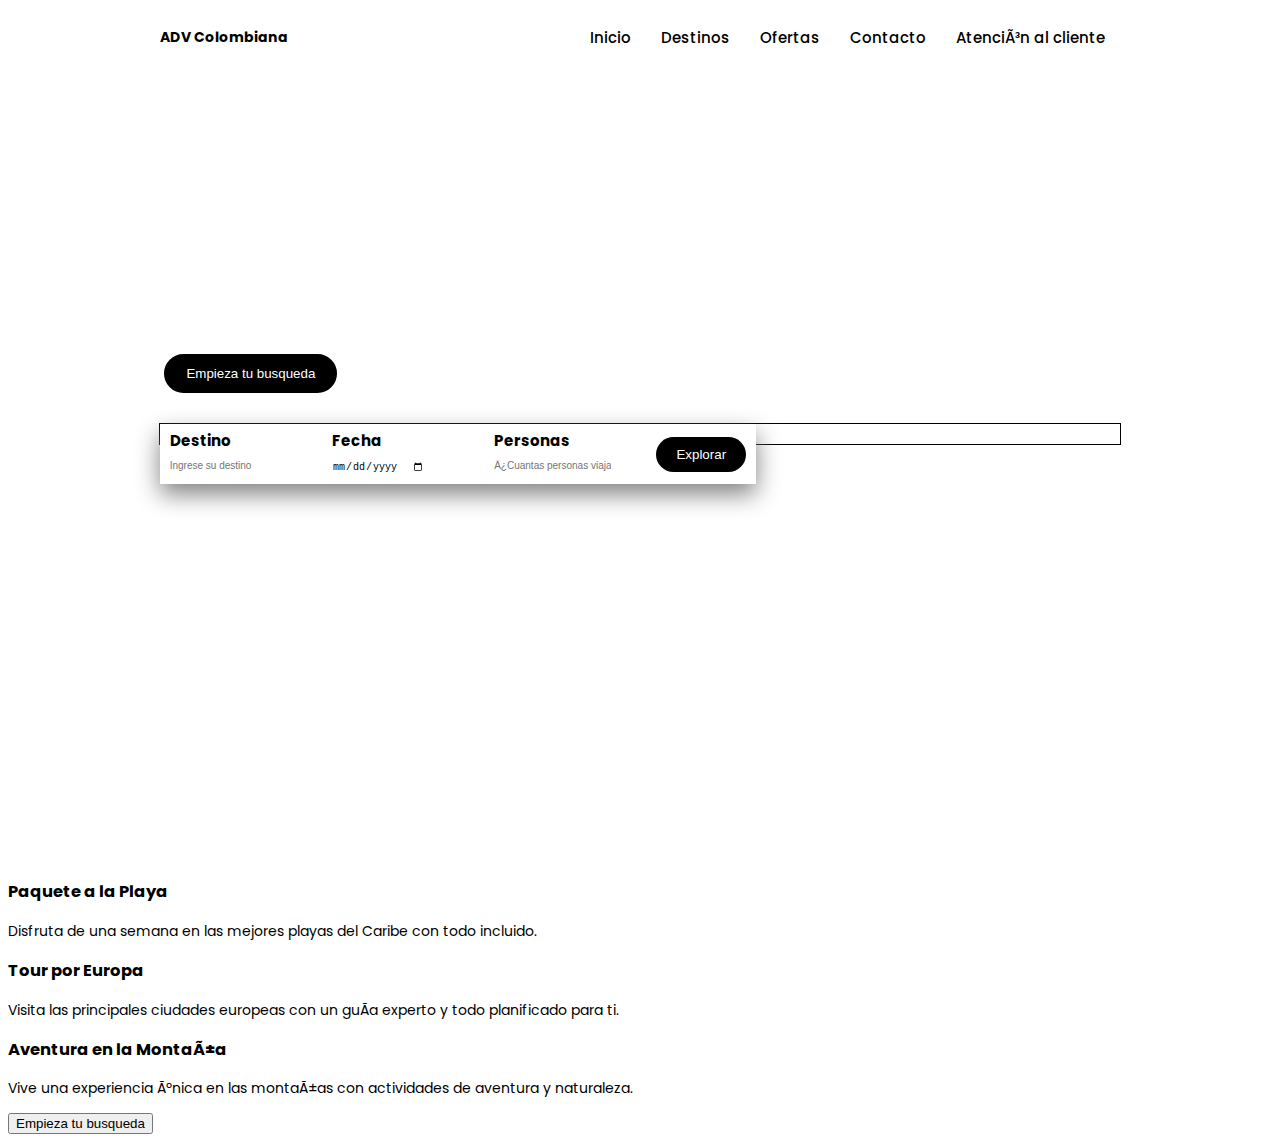
==== Uni interfaz.html @ 8b95c34a "init" ====
<!DOCTYPE html>
<html lang="en">
<head>
    <meta charset="UFT-8">
    <meta <http-equiv="X-UA Compatible" content="IE=edge">
    <meta name="viewport" content="width=device-width, initial-scale=1.0">
    <link rel="stylesheet" href="style.css">
    <title>ADV Colombiana</title>
</head>

<body>
    <header>
    <nav>
        <h4>ADV Colombiana</h4>
        <ul>
            <li><a href="#">Inicio</a></li>
            <li><a href="#">Destinos</a></li>
            <li><a href="#">Ofertas</a></li>
            <li><a href="#">Contacto</a></li> 
            <li><a href="#">Atención al cliente</a></li>
        </ul>
    </nav>
    
    <div class="content">
        <div class="cont_bx">
        <h1>Agencia de Viajes: Lugares por descubrir, lugares por visitar</h1>
        <p>Aquí encontrarás un nuevo lugar para generar muchos recuerdos. Ofrecemos los mejores paquetes turísticos para que disfrutes de tus vacaciones al máximo y de un momento inolvidable junto a tus seres queridos. Explora nuestras diferentes ofertas disponibles que tenemos para tí y encuentra tu próximo destino soñado.</p>
        <button>Empieza tu busqueda</button>
    </div>
    <div class="trip_bx">
        <div class="search_bx">
            <div class="card">
                <h4>Destino</h4>
                <input type="text" placeholder="Ingrese su destino">
            </div>
            <div class="card">
                <h4>Fecha</h4>
                <input type="date">
            </div>
            <div class="card">
                <h4>Personas</h4>
                <input type="number" placeholder="¿Cuantas personas viajaran?">
            </div>
            <input type="button" value="Explorar">
        </div>
    </div>
    </div>
    </header>

<h3>Paquete a la Playa</h3>
            <p>Disfruta de una semana en las mejores playas del Caribe con todo incluido.</p>
            <h3>Tour por Europa</h3>
            <p>Visita las principales ciudades europeas con un guía experto y todo planificado para ti.</p>
            <h3>Aventura en la Montaña</h3>
            <p>Vive una experiencia única en las montañas con actividades de aventura y naturaleza.</p>
            <button>Empieza tu busqueda</button>
</body>
</html>
---- style.css ----
@import url('https://fonts.googleapis.com/css2?family=Poppins:ital,wght@0,100;0,200;0,300;0,400;0,500;0,600;0,700;0,800;0,900;1,100;1,200;1,300;1,400;1,500;1,600;1,700;1,800;1,900&display=swap');

/*
*{
    padding: 0;
    margin: 0;
    box-sizing: border-box;
    font-family: 'poppins';
}*/

body{
    background-color: white;
    font-family: 'poppins';
    font-size: 14px;
}

header{
    width: 80%;
    height: 95vh;
    margin: auto;
}

header nav{
    width: 95%;
    height: 7%;
    margin: auto;
    display: flex;
    align-items: center;
    justify-content: space-between;
}

header nav ul{
    list-style: none;
    display: flex;
}

header nav ul li{
    padding: 3px 15px;
}

header ul li a{
    text-decoration: none;
    color: black;
    font-size: 15px;
    font-weight: 500;
    transition: .3s linear;
}

header ul li:hover{
    transform: scale(1.1);
}

header .content{
    position: relative;
    width: 100%;
    height: 80%;
    
}

header .content::before{
    content: '';
    position: absolute;
    width: 100%;
    height: 80%;
    background: url('imagen2.jpg') no-repeat center center/cover;
    border-radius: 10px;
    z-index: -1;
}

header .content .cont_bx{
    width: 500px ;
    height: auto;
    color: white;
    padding: 30px;
}

header .content .cont_bx h1{
    line-height: 40px;
    font-weight: 800;
}

header.content .cont_bx p{
    font-size: 14px;
    font-weight: 400;
}

header .content .cont_bx button{
    margin-top: 20px;
    padding: 10px 20px;
    border-radius: 20px;
    border: 2px solid #000;
    background: #000;
    color: white;
    outline: none;
    cursor: pointer;
    transition: .3s linear;
}

header .content .cont_bx button:hover{
    background: gray;
    border: 2px solid gray;
}

header .trip_bx{
    position: relative;
    width: 95%;
    height: 20px ;
    margin: auto;
    border: 1px solid #000;
}

header .trip_bx .search_bx{
    position: absolute;
    top: 0;
    left: 0;
    width: 60%;
    height: 60px;
    display: flex;
    align-items: center;
    justify-content: center;
    background:white;
    border: 5px;
    box-shadow: 0px 10px 25px gray;
    z-index: 1;
    padding: 0px 10px;
}

header .trip_bx .search_bx .card{
    width: 200px;
    height: 50px;
}

header .trip_bx .search_bx .card h4{
    font-size: 15px;
    margin: 0;
    font-weight: 700;
}

header .trip_bx .search_bx .card input{
    margin-top: 3px;
    padding: 5px 0px;
    border: none;
    outline: none;
    font-size: 10px;
}

header .trip_bx .search_bx input[type="button"]{
    background: #000;
    color: white;
    border: none;
    outline: none;
    padding: 10px 20px;
    border-radius: 20px;
    transition: .3s linear;
    cursor: painter;
}

header .trip_bx .search_bx input[type="button"]:hover{
    background: grey;
}
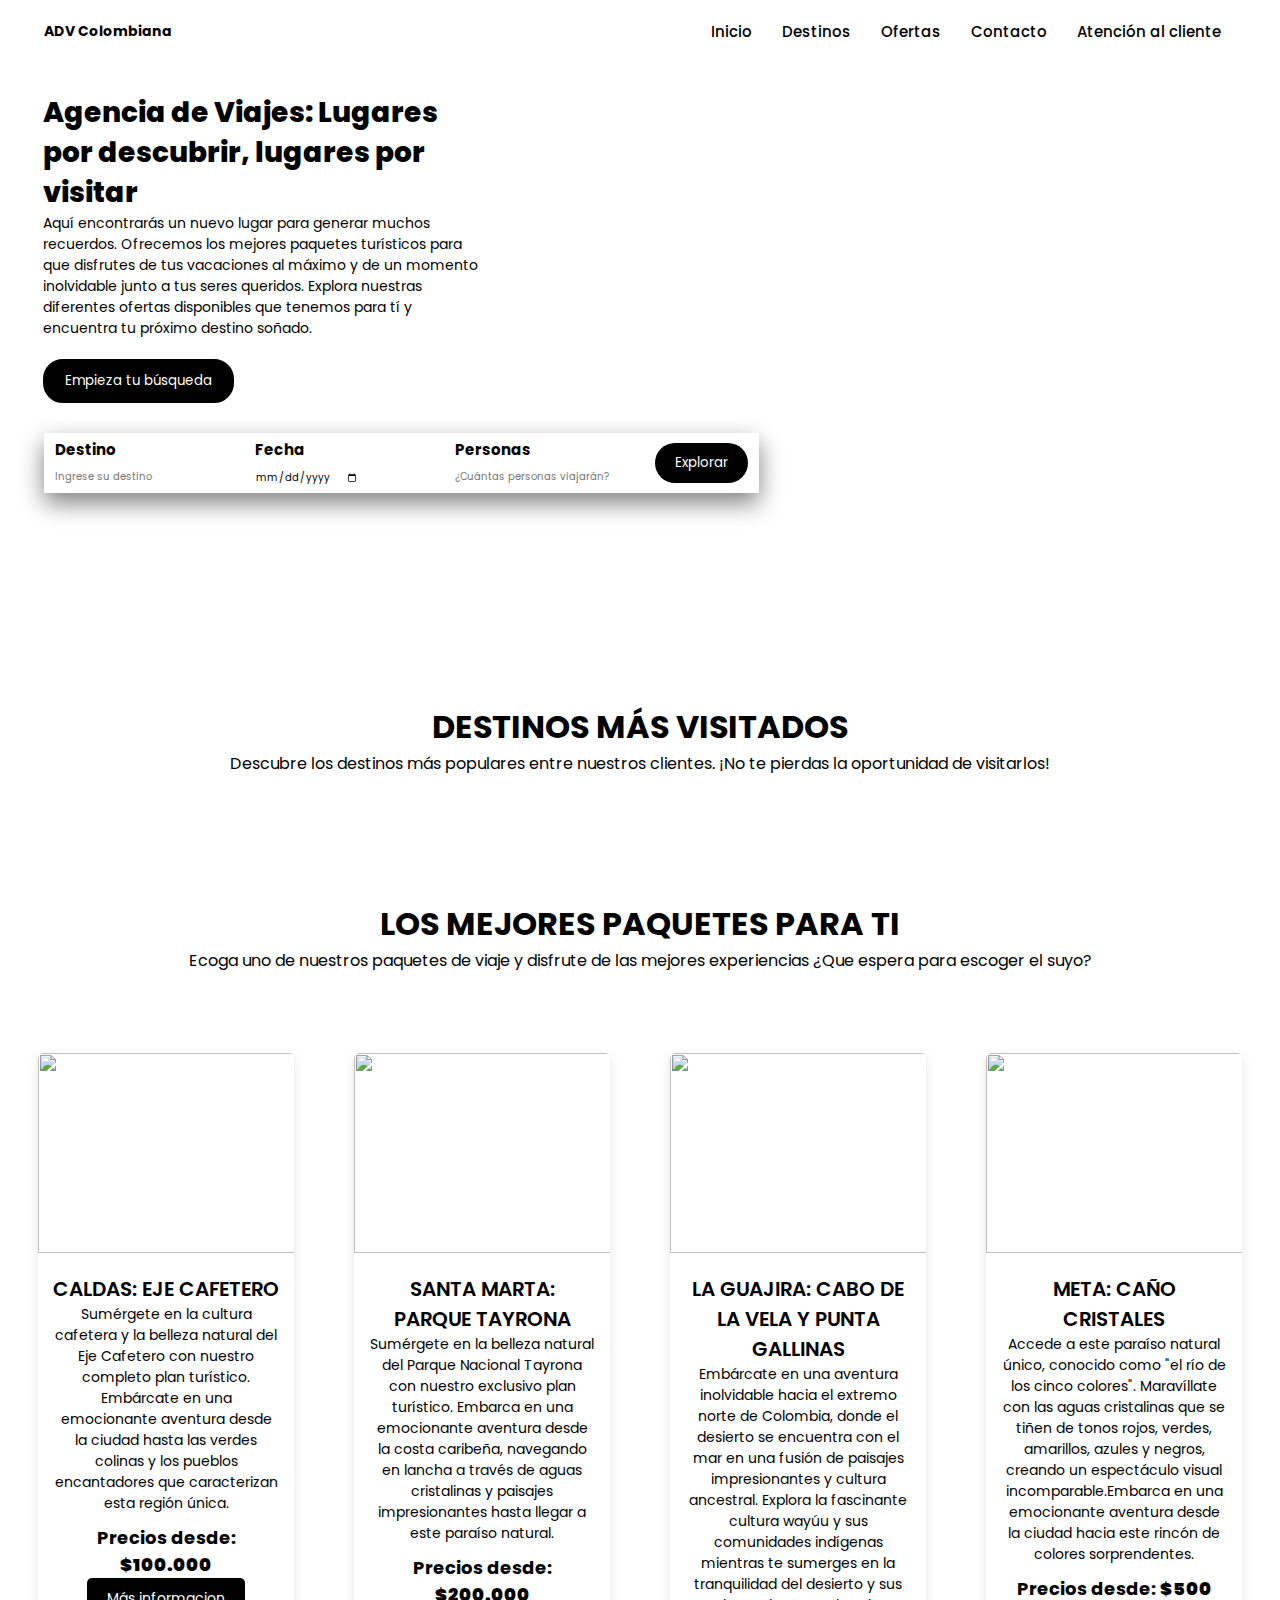
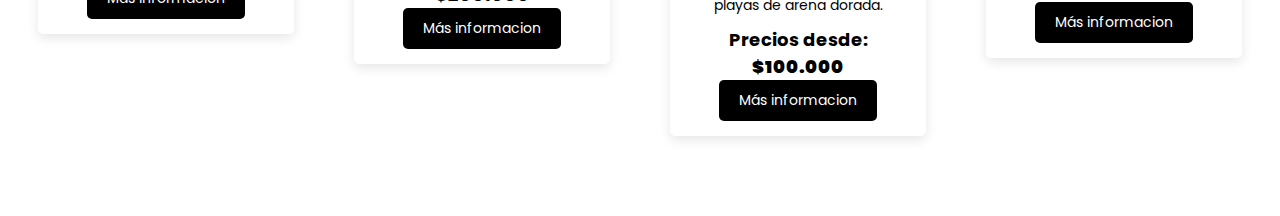
==== commit 3c21021f: "Agregue paquetes" ====
--- a/Uni interfaz.html
+++ b/Uni interfaz.html
@@ -1,58 +1,122 @@
 <!DOCTYPE html>
 <html lang="en">
 <head>
-    <meta charset="UFT-8">
-    <meta <http-equiv="X-UA Compatible" content="IE=edge">
+    <meta charset="UTF-8">
+    <meta http-equiv="X-UA-Compatible" content="IE=edge">
     <meta name="viewport" content="width=device-width, initial-scale=1.0">
     <link rel="stylesheet" href="style.css">
     <title>ADV Colombiana</title>
 </head>
-
 <body>
+    <!-- HEADER O BANNER DE INCIO -->
     <header>
-    <nav>
-        <h4>ADV Colombiana</h4>
-        <ul>
-            <li><a href="#">Inicio</a></li>
-            <li><a href="#">Destinos</a></li>
-            <li><a href="#">Ofertas</a></li>
-            <li><a href="#">Contacto</a></li> 
-            <li><a href="#">Atención al cliente</a></li>
-        </ul>
-    </nav>
-    
-    <div class="content">
-        <div class="cont_bx">
-        <h1>Agencia de Viajes: Lugares por descubrir, lugares por visitar</h1>
-        <p>Aquí encontrarás un nuevo lugar para generar muchos recuerdos. Ofrecemos los mejores paquetes turísticos para que disfrutes de tus vacaciones al máximo y de un momento inolvidable junto a tus seres queridos. Explora nuestras diferentes ofertas disponibles que tenemos para tí y encuentra tu próximo destino soñado.</p>
-        <button>Empieza tu busqueda</button>
-    </div>
-    <div class="trip_bx">
-        <div class="search_bx">
-            <div class="card">
-                <h4>Destino</h4>
-                <input type="text" placeholder="Ingrese su destino">
+        <nav>
+            <h4>ADV Colombiana</h4>
+            <ul>
+                <li><a href="#">Inicio</a></li>
+                <li><a href="#">Destinos</a></li>
+                <li><a href="#">Ofertas</a></li>
+                <li><a href="#">Contacto</a></li>
+                <li><a href="#">Atención al cliente</a></li>
+            </ul>
+        </nav>
+        <div class="content">
+            <div class="cont_bx">
+                <h1>Agencia de Viajes: Lugares por descubrir, lugares por visitar</h1>
+                <p>Aquí encontrarás un nuevo lugar para generar muchos recuerdos. Ofrecemos los mejores paquetes turísticos para que disfrutes de tus vacaciones al máximo y de un momento inolvidable junto a tus seres queridos. Explora nuestras diferentes ofertas disponibles que tenemos para tí y encuentra tu próximo destino soñado.</p>
+                <button>Empieza tu búsqueda</button>
             </div>
-            <div class="card">
-                <h4>Fecha</h4>
-                <input type="date">
+            <div class="trip_bx">
+                <div class="search_bx">
+                    <div class="card">
+                        <h4>Destino</h4>
+                        <input type="text" id="search-destination" placeholder="Ingrese su destino">
+                    </div>
+                    <div class="card">
+                        <h4>Fecha</h4>
+                        <input type="date" id="search-date">
+                    </div>
+                    <div class="card">
+                        <h4>Personas</h4>
+                        <input type="number" id="search-people" placeholder="¿Cuántas personas viajarán?">
+                    </div>
+                    <input type="button" value="Explorar" id="search-button">
+                </div>
             </div>
-            <div class="card">
-                <h4>Personas</h4>
-                <input type="number" placeholder="¿Cuantas personas viajaran?">
-            </div>
-            <input type="button" value="Explorar">
         </div>
-    </div>
-    </div>
+        <section class="intro">
+            <h2>DESTINOS MÁS VISITADOS</h2>
+            <p>Descubre los destinos más populares entre nuestros clientes. ¡No te pierdas la oportunidad de visitarlos!</p>
+        </section>
     </header>
 
-<h3>Paquete a la Playa</h3>
-            <p>Disfruta de una semana en las mejores playas del Caribe con todo incluido.</p>
-            <h3>Tour por Europa</h3>
-            <p>Visita las principales ciudades europeas con un guía experto y todo planificado para ti.</p>
-            <h3>Aventura en la Montaña</h3>
-            <p>Vive una experiencia única en las montañas con actividades de aventura y naturaleza.</p>
-            <button>Empieza tu busqueda</button>
+    <div>
+    <!-- SECCIÓN DE DESTINOS -->
+    <section class="destinos" id="destinos">
+        <!-- Aquí se insertarán las cartas generadas por JavaScript -->
+    </section>
+
+    <!-- Paginador -->
+     <div class="paginator">
+        <div id="paginator"></div>
+     </div>
+    </div>
+
+    <section class="intro2">
+        <h2>LOS MEJORES PAQUETES PARA TI</h2>
+        <p>Ecoga uno de nuestros paquetes de viaje y disfrute de las mejores experiencias ¿Que espera para escoger el suyo?</p>
+    </section>
+</header>
+
+ <!-- PAQUETES -->
+
+    <section class="packages" id="packages">
+        <div class="container">
+              <div class="card">
+                <img src="./Imagenes/eje.jpg" alt="">
+                <div class="card-body">
+                  <h3>CALDAS: EJE CAFETERO</h3>
+                  <p>Sumérgete en la cultura cafetera y la belleza natural del Eje Cafetero con nuestro completo plan turístico. Embárcate en una emocionante aventura desde la ciudad hasta las verdes colinas y los pueblos encantadores que caracterizan esta región única.</p>
+                  <h6>Precios desde: <strong>$100.000</strong></h6>
+                  <a href="#book">Más informacion</a>
+                </div>
+              </div>
+
+              <div class="card">
+                <img src="/AgenciaPoli-main/Imagenes/TAYRONA.jpg" alt="">
+                <div class="card-body">
+                  <h3>SANTA MARTA: PARQUE TAYRONA</h3>
+                  <p>Sumérgete en la belleza natural del Parque Nacional Tayrona con nuestro exclusivo plan turístico. Embarca en una emocionante aventura desde la costa caribeña, navegando en lancha a través de aguas cristalinas y paisajes impresionantes hasta llegar a este paraíso natural.</p>
+                  <h6>Precios desde: <strong>$200.000</strong></h6>
+                  <a href="#book">Más informacion</a>
+                </div>
+              </div>
+
+              <div class="card">
+                <img src="./Imagenes/vela.jpg" alt="">
+                <div class="card-body">
+                  <h3>LA GUAJIRA: CABO DE LA VELA Y PUNTA GALLINAS</h3>
+                  <p>Embárcate en una aventura inolvidable hacia el extremo norte de Colombia, donde el desierto se encuentra con el mar en una fusión de paisajes impresionantes y cultura ancestral. Explora la fascinante cultura wayúu y sus comunidades indígenas mientras te sumerges en la tranquilidad del desierto y sus playas de arena dorada.</p>
+                  <h6>Precios desde: <strong>$100.000</strong></h6>
+                  <a href="#book">Más informacion</a>
+                </div>
+              </div>
+              
+              <div class="card">
+                <img src="./Imagenes/caño.png" alt="">
+                <div class="card-body">
+                  <h3>META: CAÑO CRISTALES</h3>
+                  <p>Accede a este paraíso natural único, conocido como "el río de los cinco colores". Maravíllate con las aguas cristalinas que se tiñen de tonos rojos, verdes, amarillos, azules y negros, creando un espectáculo visual incomparable.Embarca en una emocionante aventura desde la ciudad hacia este rincón de colores sorprendentes.</p>
+                  <h6>Precios desde: <strong>$500</strong></h6>
+                  <a href="#book">Más informacion</a>
+                </div>
+              </div>
+            </div>
+        </div>
+    </section>
+
+    <script src="script.js"></script>
 </body>
-</html>+</html>
+
+
--- a/style.css
+++ b/style.css
@@ -1,44 +1,54 @@
 @import url('https://fonts.googleapis.com/css2?family=Poppins:ital,wght@0,100;0,200;0,300;0,400;0,500;0,600;0,700;0,800;0,900;1,100;1,200;1,300;1,400;1,500;1,600;1,700;1,800;1,900&display=swap');
 
-/*
-*{
+* {
     padding: 0;
     margin: 0;
     box-sizing: border-box;
-    font-family: 'poppins';
-}*/
-
-body{
+    font-family: 'Poppins', sans-serif;
+}
+
+body {
     background-color: white;
-    font-family: 'poppins';
+    font-family: 'Poppins', sans-serif;
     font-size: 14px;
-}
-
-header{
-    width: 80%;
-    height: 95vh;
-    margin: auto;
-}
-
-header nav{
+    display: flex;
+    align-items: center;
+    justify-content: center;
+    flex-wrap: wrap;
+    min-height: 100vh;
+}
+
+/*****************************************/
+/*************HEADER O BANNER*************/
+/*****************************************/
+
+header {
+    width: 98%;
+    height: 100vh;
+    margin: 0;
+    padding: 0;
+}
+
+header nav {
     width: 95%;
     height: 7%;
     margin: auto;
     display: flex;
     align-items: center;
     justify-content: space-between;
-}
-
-header nav ul{
+    padding: 0;
+}
+
+header nav ul {
     list-style: none;
     display: flex;
 }
 
-header nav ul li{
+header nav ul li {
     padding: 3px 15px;
 }
 
-header ul li a{
+header ul li a {
     text-decoration: none;
     color: black;
     font-size: 15px;
@@ -46,45 +56,47 @@
     transition: .3s linear;
 }
 
-header ul li:hover{
+header ul li:hover {
     transform: scale(1.1);
 }
 
-header .content{
+header .content {
     position: relative;
     width: 100%;
     height: 80%;
-    
-}
-
-header .content::before{
+    padding: 0;
+}
+
+header .content::before {
     content: '';
     position: absolute;
     width: 100%;
     height: 80%;
-    background: url('imagen2.jpg') no-repeat center center/cover;
+    background: url(Imagenes/beautiful-tropical-beach-sea-sand-with-coconut-palm-tree-blue-sky-white-cloud.jpg) no-repeat center center/cover;
     border-radius: 10px;
     z-index: -1;
-}
-
-header .content .cont_bx{
-    width: 500px ;
+    padding: 0;
+    margin: 0;
+}
+
+header .content .cont_bx {
+    width: 500px;
     height: auto;
-    color: white;
+    color: rgb(0, 0, 0);
     padding: 30px;
 }
 
-header .content .cont_bx h1{
+header .content .cont_bx h1 {
     line-height: 40px;
     font-weight: 800;
 }
 
-header.content .cont_bx p{
+header .content .cont_bx p {
     font-size: 14px;
     font-weight: 400;
 }
 
-header .content .cont_bx button{
+header .content .cont_bx button {
     margin-top: 20px;
     padding: 10px 20px;
     border-radius: 20px;
@@ -96,20 +108,20 @@
     transition: .3s linear;
 }
 
-header .content .cont_bx button:hover{
+header .content .cont_bx button:hover {
     background: gray;
     border: 2px solid gray;
 }
 
-header .trip_bx{
+header .trip_bx {
     position: relative;
     width: 95%;
-    height: 20px ;
+    height: 20px;
     margin: auto;
-    border: 1px solid #000;
-}
-
-header .trip_bx .search_bx{
+    padding: 0;
+}
+
+header .trip_bx .search_bx {
     position: absolute;
     top: 0;
     left: 0;
@@ -118,25 +130,25 @@
     display: flex;
     align-items: center;
     justify-content: center;
-    background:white;
+    background: white;
     border: 5px;
     box-shadow: 0px 10px 25px gray;
     z-index: 1;
     padding: 0px 10px;
 }
 
-header .trip_bx .search_bx .card{
+header .trip_bx .search_bx .card {
     width: 200px;
     height: 50px;
 }
 
-header .trip_bx .search_bx .card h4{
+header .trip_bx .search_bx .card h4 {
     font-size: 15px;
     margin: 0;
     font-weight: 700;
 }
 
-header .trip_bx .search_bx .card input{
+header .trip_bx .search_bx .card input {
     margin-top: 3px;
     padding: 5px 0px;
     border: none;
@@ -144,7 +156,7 @@
     font-size: 10px;
 }
 
-header .trip_bx .search_bx input[type="button"]{
+header .trip_bx .search_bx input[type="button"] {
     background: #000;
     color: white;
     border: none;
@@ -152,9 +164,234 @@
     padding: 10px 20px;
     border-radius: 20px;
     transition: .3s linear;
-    cursor: painter;
-}
-
-header .trip_bx .search_bx input[type="button"]:hover{
+    cursor: pointer;
+}
+
+header .trip_bx .search_bx input[type="button"]:hover {
     background: grey;
-}+}
+/*****************************************/
+/*************INTRO SECCION***************/
+/*****************************************/
+
+.intro {
+    text-align: center;
+    margin-top: -80px;
+    padding: 0;
+}
+
+.intro h2 {
+    font-size: 32px;
+    font-weight: 700;
+    margin: 0;
+    padding: 0;
+}
+
+.intro p {
+    font-size: 16px;
+    font-weight: 400;
+    padding: 0;
+}
+
+/*****************************************/
+/********CARDS O TARJETAS DE TOURS********/
+/*****************************************/
+
+section.destinos {
+    display: flex;
+    flex-wrap: wrap;
+    justify-content: center;
+    padding: 0px;
+    margin-top: -80px;
+}
+
+.tours{
+    position: relative;
+    width: 300px;
+    height: 350px;
+    margin: 20px;
+}
+
+.tours .tour1{
+    position: absolute;
+    width: 100%;
+    height: 100%;
+    backface-visibility: hidden;
+    border: 10px;
+    overflow: hidden;
+    transition: .5s;
+}
+
+.tours .front{
+    transform: perspective(600px) rotateY(0deg);
+    box-shadow: 0 5px 10px #000;
+}
+
+.tours .front img{
+    position: absolute;
+    width: 100%;
+    height: 100%;
+    object-fit: cover;
+}
+
+.tours .front h3{
+    position: absolute;
+    bottom: 0;
+    width: 100%;
+    height: 45px;
+    line-height: 45px;
+    color: white;
+    background: rgb(0, 0, 0,.4);
+    text-align: center;
+}
+
+.tours .back{
+    transform: perspective(600px)rotateY(180deg);
+    background: rgb(0, 0, 0);
+    padding: 15px;
+    color: white;
+    display: flex;
+    flex-direction: column;
+    justify-content: space-between;
+    text-align: center;
+    box-shadow: 0 5px 10px #000;
+}
+
+.tours .back .link{
+    border-top: solid 1px white;
+    height: 50px;
+    line-height: 50px;
+}
+
+.tours .back .link a{
+    color: white;
+}
+
+.tours .back h3{
+    font-size: 30px;
+    margin-top:20px ;
+    letter-spacing: 2px;
+}
+
+.torus .back p{
+    letter-spacing: 1px;
+}
+
+.tours:hover .front{
+    transform: perspective(600px) rotateY(180deg);
+}
+
+.tours:hover .back{
+    transform: perspective(600px) rotateY(360deg);
+}
+
+.paginator{
+    justify-content: center;
+    display: flex;
+}
+
+/* Estilos para el paginador */
+#paginator {
+    text-align: center;
+    margin: 20px 0;
+}
+
+#paginator button {
+    background: #333;
+    color: #fff;
+    border: none;
+    border-radius: 5px;
+    margin: 0 5px;
+    padding: 10px 15px;
+    cursor: pointer;
+    transition: background 0.3s;
+}
+
+#paginator button:hover {
+    background: #555;
+}
+
+#paginator button:disabled {
+    background: #bbb;
+    cursor: default;
+}
+
+/*intro 2*/
+.intro2 {
+    text-align: center;
+    margin-top: 0px;
+    padding: 0;
+}
+
+.intro2 h2 {
+    font-size: 32px;
+    font-weight: 700;
+    margin: 0;
+    padding: 0;
+}
+
+.intro2 p {
+    font-size: 16px;
+    font-weight: 400;
+    padding: 0;
+}
+
+/*PAQUETES*/
+.packages .container {
+    padding: 50px 0;
+    display: flex;
+    flex-wrap: wrap;
+    justify-content: center;
+  }
+  
+  .packages .card {
+    width:20%;
+    height:fit-content;
+    margin: 30px;
+    justify-content: center;
+    box-shadow: rgba(0, 0, 0, 0.1) 0px 4px 12px;
+    overflow: hidden; 
+    border-radius: 5px;
+    display: inline-block;
+  }
+  
+  .packages .card img {
+    width: 350px; 
+    height: 200px;
+    object-fit: cover; 
+    border-radius: 5px 5px 0 0;
+    display: inline-block;
+  }
+  
+  .packages .card .card-body {
+    background: transparent;
+    padding: 15px;
+    display: inline-block;
+    text-align: center;
+  }
+  
+  .packages .card .card-body h3 {
+    font-size: 20px;
+    font-weight: 600;
+  }
+  
+  .packages .card .card-body p {
+    font-size: 14px;
+    margin-bottom: 10px;
+  }
+  
+  .packages .card .card-body h6 {
+    font-size: 18px;
+    margin-top: 10px;
+  }
+  
+  .packages .card .card-body a {
+    display: inline-block;
+    padding: 10px 20px;
+    text-decoration: none;
+    background: #000000;
+    color: white;
+    border-radius: 5px;
+    transition: background 0.3s;
+  }
+  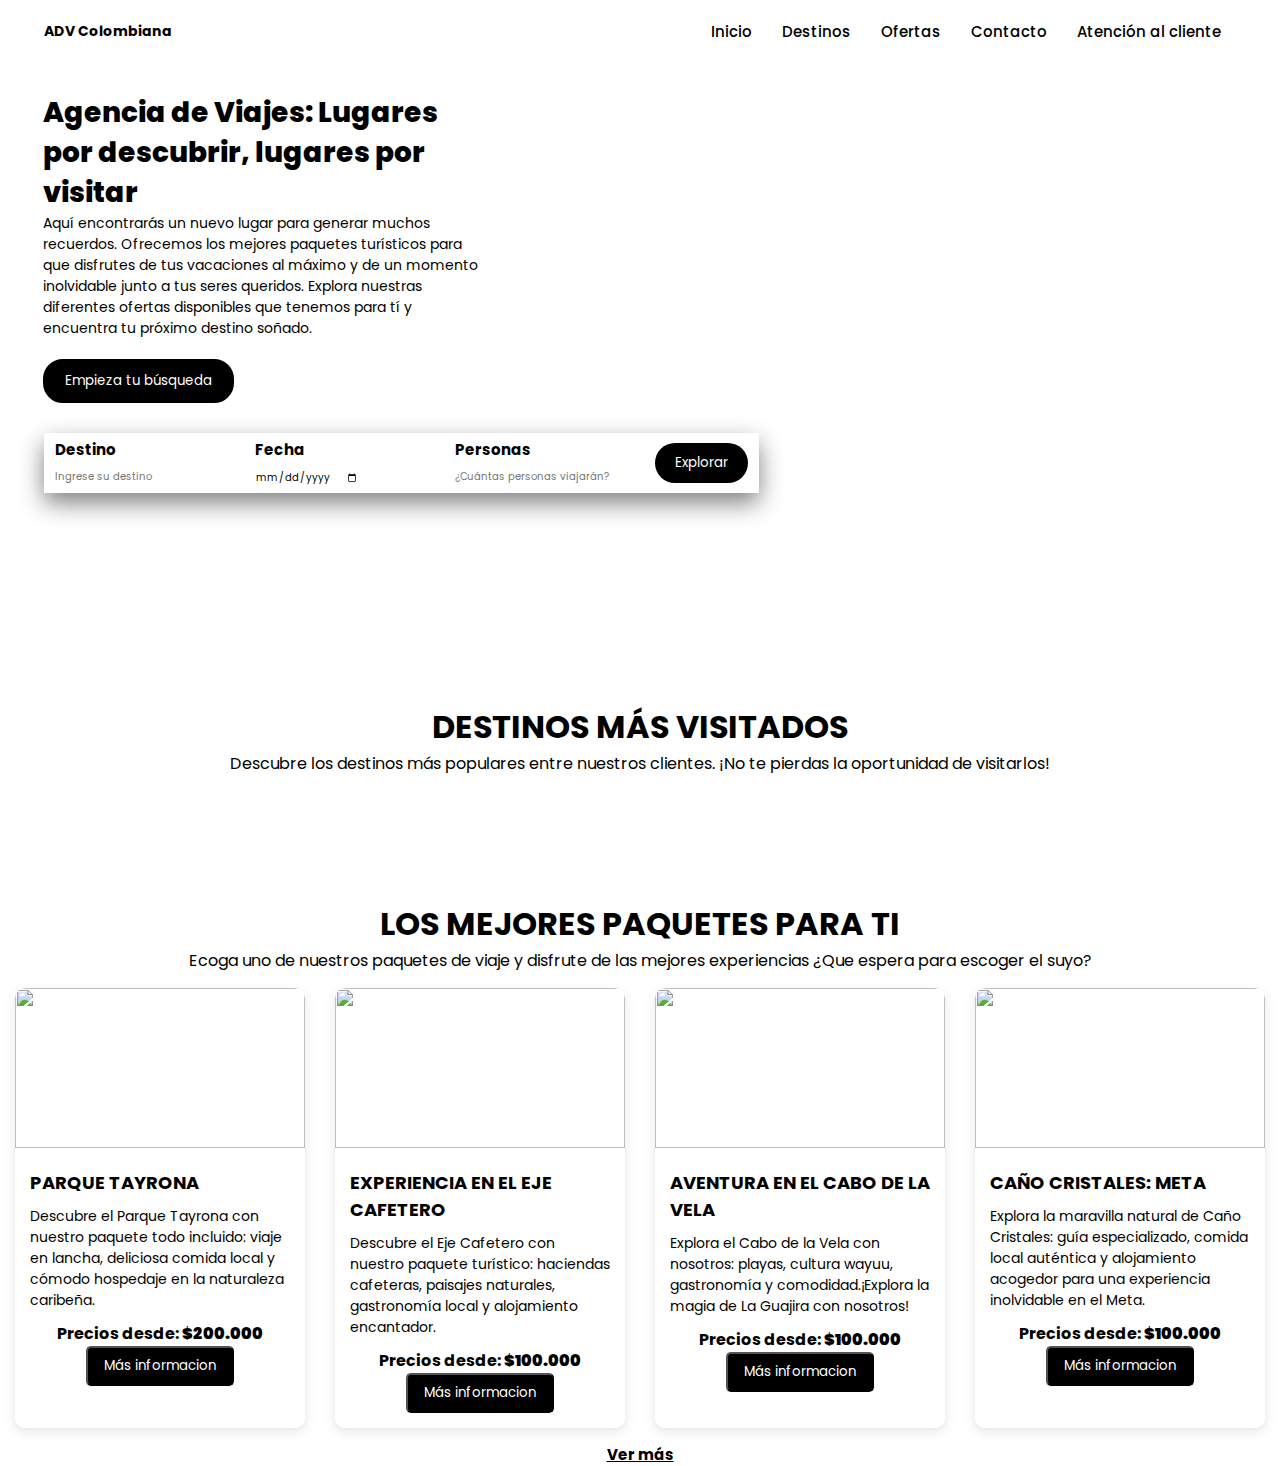
==== commit 2918df4a: "Actualizaciones" ====
--- a/Uni interfaz.html
+++ b/Uni interfaz.html
@@ -60,61 +60,75 @@
      <div class="paginator">
         <div id="paginator"></div>
      </div>
+
+            <!-- Modal -->
+    <div id="myModal" class="modal">
+        <div class="modal-content">
+            <span class="close">&times;</span>
+            <div id="modal-content"></div>
+        </div>
+    </div>       
     </div>
-
-    <section class="intro2">
-        <h2>LOS MEJORES PAQUETES PARA TI</h2>
-        <p>Ecoga uno de nuestros paquetes de viaje y disfrute de las mejores experiencias ¿Que espera para escoger el suyo?</p>
-    </section>
 </header>
-
+</section>
  <!-- PAQUETES -->
 
     <section class="packages" id="packages">
+        <div class="intro2">
+            <h2>LOS MEJORES PAQUETES PARA TI</h2>
+            <p>Ecoga uno de nuestros paquetes de viaje y disfrute de las mejores experiencias ¿Que espera para escoger el suyo?</p>
+        </div>
         <div class="container">
+            <div class="row">
+
+             <div class="card">
+                    <img src="./Imagenes/TAYRONA.jpg" alt="">
+                    <div class="card-body">
+                      <h2>Parque Tayrona</h2>
+                      <p>Descubre el Parque Tayrona con nuestro paquete todo incluido: viaje en lancha, deliciosa comida local y cómodo hospedaje en la naturaleza caribeña.</p>
+                      <h6>Precios desde: <strong>$200.000</strong></h6>
+                      <button class="btn">Más informacion</button>
+                    </div>
+                  </div>
+
               <div class="card">
                 <img src="./Imagenes/eje.jpg" alt="">
                 <div class="card-body">
-                  <h3>CALDAS: EJE CAFETERO</h3>
-                  <p>Sumérgete en la cultura cafetera y la belleza natural del Eje Cafetero con nuestro completo plan turístico. Embárcate en una emocionante aventura desde la ciudad hasta las verdes colinas y los pueblos encantadores que caracterizan esta región única.</p>
+                  <h2>Experiencia en el Eje Cafetero</h2>
+                  <p>Descubre el Eje Cafetero con nuestro paquete turístico: haciendas cafeteras, paisajes naturales, gastronomía local y alojamiento encantador.</p>
                   <h6>Precios desde: <strong>$100.000</strong></h6>
-                  <a href="#book">Más informacion</a>
-                </div>
-              </div>
-
-              <div class="card">
-                <img src="/AgenciaPoli-main/Imagenes/TAYRONA.jpg" alt="">
-                <div class="card-body">
-                  <h3>SANTA MARTA: PARQUE TAYRONA</h3>
-                  <p>Sumérgete en la belleza natural del Parque Nacional Tayrona con nuestro exclusivo plan turístico. Embarca en una emocionante aventura desde la costa caribeña, navegando en lancha a través de aguas cristalinas y paisajes impresionantes hasta llegar a este paraíso natural.</p>
-                  <h6>Precios desde: <strong>$200.000</strong></h6>
-                  <a href="#book">Más informacion</a>
+                  <button class="btn">Más informacion</button>
                 </div>
               </div>
 
               <div class="card">
                 <img src="./Imagenes/vela.jpg" alt="">
                 <div class="card-body">
-                  <h3>LA GUAJIRA: CABO DE LA VELA Y PUNTA GALLINAS</h3>
-                  <p>Embárcate en una aventura inolvidable hacia el extremo norte de Colombia, donde el desierto se encuentra con el mar en una fusión de paisajes impresionantes y cultura ancestral. Explora la fascinante cultura wayúu y sus comunidades indígenas mientras te sumerges en la tranquilidad del desierto y sus playas de arena dorada.</p>
+                  <h2>Aventura en el Cabo de la Vela</h2>
+                 <p>Explora el Cabo de la Vela con nosotros: playas, cultura wayuu, gastronomía y comodidad.¡Explora la magia de La Guajira con nosotros!</p>
                   <h6>Precios desde: <strong>$100.000</strong></h6>
-                  <a href="#book">Más informacion</a>
+                  <button class="btn">Más informacion</button>
                 </div>
               </div>
               
               <div class="card">
-                <img src="./Imagenes/caño.png" alt="">
+                <img src="./Imagenes/caño.jpg" alt="">
                 <div class="card-body">
-                  <h3>META: CAÑO CRISTALES</h3>
-                  <p>Accede a este paraíso natural único, conocido como "el río de los cinco colores". Maravíllate con las aguas cristalinas que se tiñen de tonos rojos, verdes, amarillos, azules y negros, creando un espectáculo visual incomparable.Embarca en una emocionante aventura desde la ciudad hacia este rincón de colores sorprendentes.</p>
-                  <h6>Precios desde: <strong>$500</strong></h6>
-                  <a href="#book">Más informacion</a>
+                  <h2>Caño cristales: Meta</h2>
+                  <p>Explora la maravilla natural de Caño Cristales: guía especializado, comida local auténtica y alojamiento acogedor para una experiencia inolvidable en el Meta.</p>
+                  <h6>Precios desde: <strong>$100.000</strong></h6>
+                  <button class="btn">Más informacion</button>
                 </div>
               </div>
             </div>
         </div>
+    <div class="more">
+        <a href="">Ver más</a>
+    </div>
     </section>
 
+
+    
     <script src="script.js"></script>
 </body>
 </html>
--- a/style.css
+++ b/style.css
@@ -72,7 +72,7 @@
     position: absolute;
     width: 100%;
     height: 80%;
-    background: url(Imagenes/beautiful-tropical-beach-sea-sand-with-coconut-palm-tree-blue-sky-white-cloud.jpg) no-repeat center center/cover;
+    background: url(Imagenes/alejandro-ortiz-19aBHDuqJIY-unsplash.jpg) no-repeat center center/cover;
     border-radius: 10px;
     z-index: -1;
     padding: 0;
@@ -337,61 +337,128 @@
 }
 
 /*PAQUETES*/
-.packages .container {
-    padding: 50px 0;
+
+.packages .row {
     display: flex;
     flex-wrap: wrap;
-    justify-content: center;
+    justify-content: space-between;
   }
   
   .packages .card {
-    width:20%;
-    height:fit-content;
-    margin: 30px;
-    justify-content: center;
+    flex: 1 1 calc(21rem - 30%);
+    margin: 15px;
+    padding: 0;
     box-shadow: rgba(0, 0, 0, 0.1) 0px 4px 12px;
-    overflow: hidden; 
-    border-radius: 5px;
-    display: inline-block;
+    border-radius: 10px;
+    overflow: hidden;
   }
   
   .packages .card img {
-    width: 350px; 
-    height: 200px;
-    object-fit: cover; 
-    border-radius: 5px 5px 0 0;
-    display: inline-block;
+    width: 100%;
+    height: 160px;
+    object-fit: cover;
+    border-radius: 10px 10px 0 0;
   }
   
   .packages .card .card-body {
-    background: transparent;
     padding: 15px;
-    display: inline-block;
-    text-align: center;
-  }
-  
-  .packages .card .card-body h3 {
-    font-size: 20px;
-    font-weight: 600;
+    min-height: 180px;
+    display: flex;
+    flex-direction: column;
+    justify-content: space-between;
+  }
+  
+  .packages .card .card-body h2 {
+    font-size: 18px;
+    text-transform: uppercase;
+    margin-bottom: 10px;
   }
   
   .packages .card .card-body p {
     font-size: 14px;
-    margin-bottom: 10px;
-  }
-  
-  .packages .card .card-body h6 {
-    font-size: 18px;
-    margin-top: 10px;
-  }
-  
-  .packages .card .card-body a {
-    display: inline-block;
-    padding: 10px 20px;
+    margin-bottom: 5px;
+    flex: 1;
+  }
+
+.packages .card .card-body h6 {
+    text-align: center;
+    margin-top: 5px;
+    margin-bottom: 0;
+    font-size: 16px;
+    color: #000000;
+  }
+
+  .packages .card .card-body .btn {
+    display: block;
+    width: auto; 
+    margin: 0 auto; 
+    padding: 8px 16px; 
     text-decoration: none;
     background: #000000;
     color: white;
     border-radius: 5px;
-    transition: background 0.3s;
-  }
-  +    text-align: center;
+    max-width: 150px;
+  }
+  
+.more{
+    text-align: center;
+    margin-top: 0px;
+    padding: 0px;
+}
+
+.more a{
+    font-size: 15px;
+    font-weight: 700;
+    margin: 0;
+    color: #000;
+
+}
+/* Estilos para el modal */
+.modal {
+    display: none;
+    position: fixed;
+    z-index: 1;
+    left: 0;
+    top: 0;
+    width: 100%;
+    height: 100%;
+    overflow: auto;
+    background-color: rgba(0, 0, 0, 0.9);
+}
+
+.modal-content {
+    background-color: #fefefe;
+    margin: 10% auto;
+    padding: 20px;
+    border: 1px solid #888;
+    width: 80%;
+    max-width: 600px;
+    position: relative;
+    border-radius: 10px;
+}
+
+.close {
+    color: #aaa;
+    float: right;
+    font-size: 28px;
+    font-weight: bold;
+}
+
+.close:hover,
+.close:focus {
+    color: black;
+    text-decoration: none;
+    cursor: pointer;
+}
+
+.imgModal{
+    width: 100%;
+    display: flex;
+    justify-content: center;
+}
+
+.flex{
+    display: flex;
+    gap: 1em;
+}
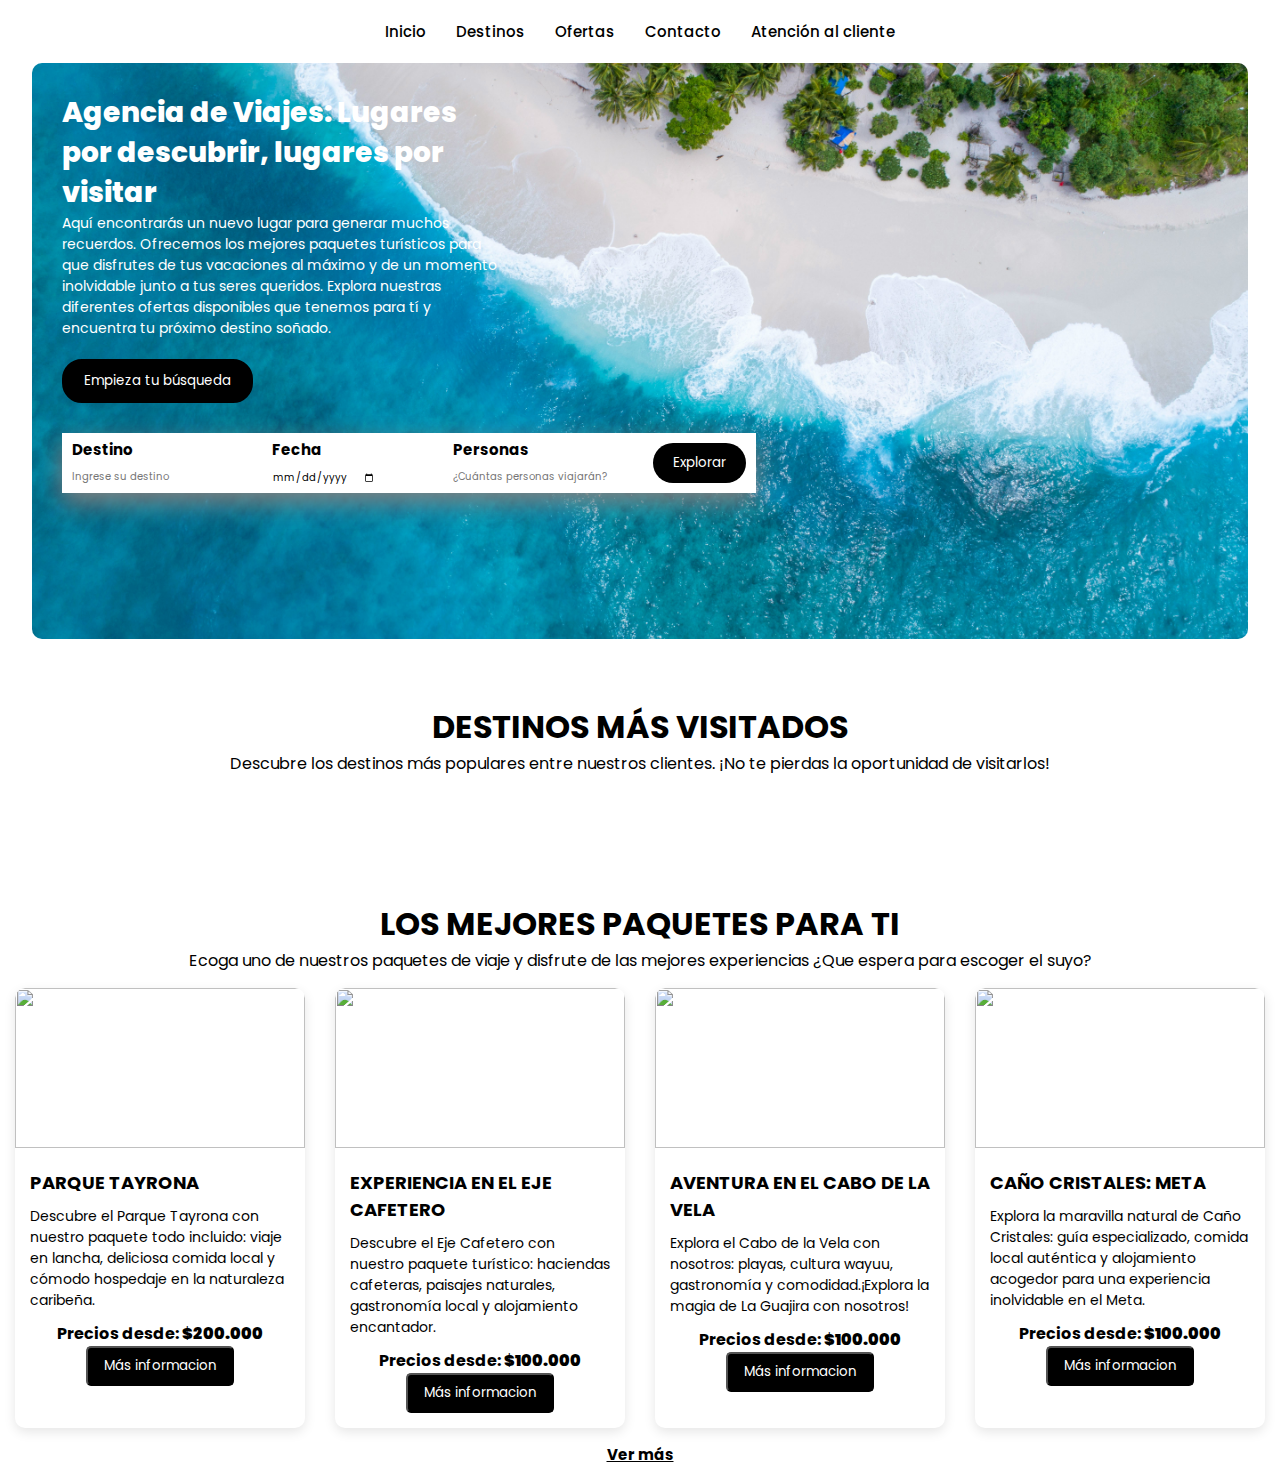
==== commit 55b6cda4: "Edit" ====
--- a/Uni interfaz.html
+++ b/Uni interfaz.html
@@ -11,13 +11,12 @@
     <!-- HEADER O BANNER DE INCIO -->
     <header>
         <nav>
-            <h4>ADV Colombiana</h4>
             <ul>
                 <li><a href="#">Inicio</a></li>
                 <li><a href="#">Destinos</a></li>
                 <li><a href="#">Ofertas</a></li>
                 <li><a href="#">Contacto</a></li>
-                <li><a href="#">Atención al cliente</a></li>
+                <li><a href="Atencion al cliente/atencion_cliente.html">Atención al cliente</a></li>
             </ul>
         </nav>
         <div class="content">
--- a/style.css
+++ b/style.css
@@ -23,7 +23,7 @@
 /*****************************************/
 
 header {
-    width: 98%;
+    width: 95%;
     height: 100vh;
     margin: 0;
     padding: 0;
@@ -35,13 +35,14 @@
     margin: auto;
     display: flex;
     align-items: center;
-    justify-content: space-between;
+    justify-content: center;
     padding: 0;
 }
 
 header nav ul {
     list-style: none;
     display: flex;
+    justify-content: center;
 }
 
 header nav ul li {
@@ -72,7 +73,7 @@
     position: absolute;
     width: 100%;
     height: 80%;
-    background: url(Imagenes/alejandro-ortiz-19aBHDuqJIY-unsplash.jpg) no-repeat center center/cover;
+    background: url(/Imagenes/shifaaz-shamoon-Rl9l9mL6Pvs-unsplash.jpg) no-repeat center center/cover;
     border-radius: 10px;
     z-index: -1;
     padding: 0;
@@ -82,7 +83,7 @@
 header .content .cont_bx {
     width: 500px;
     height: auto;
-    color: rgb(0, 0, 0);
+    color: rgb(255, 255, 255);
     padding: 30px;
 }
 
@@ -119,12 +120,12 @@
     height: 20px;
     margin: auto;
     padding: 0;
+    justify-content: center;
+    align-items: center;
 }
 
 header .trip_bx .search_bx {
     position: absolute;
-    top: 0;
-    left: 0;
     width: 60%;
     height: 60px;
     display: flex;
@@ -135,6 +136,7 @@
     box-shadow: 0px 10px 25px gray;
     z-index: 1;
     padding: 0px 10px;
+    
 }
 
 header .trip_bx .search_bx .card {
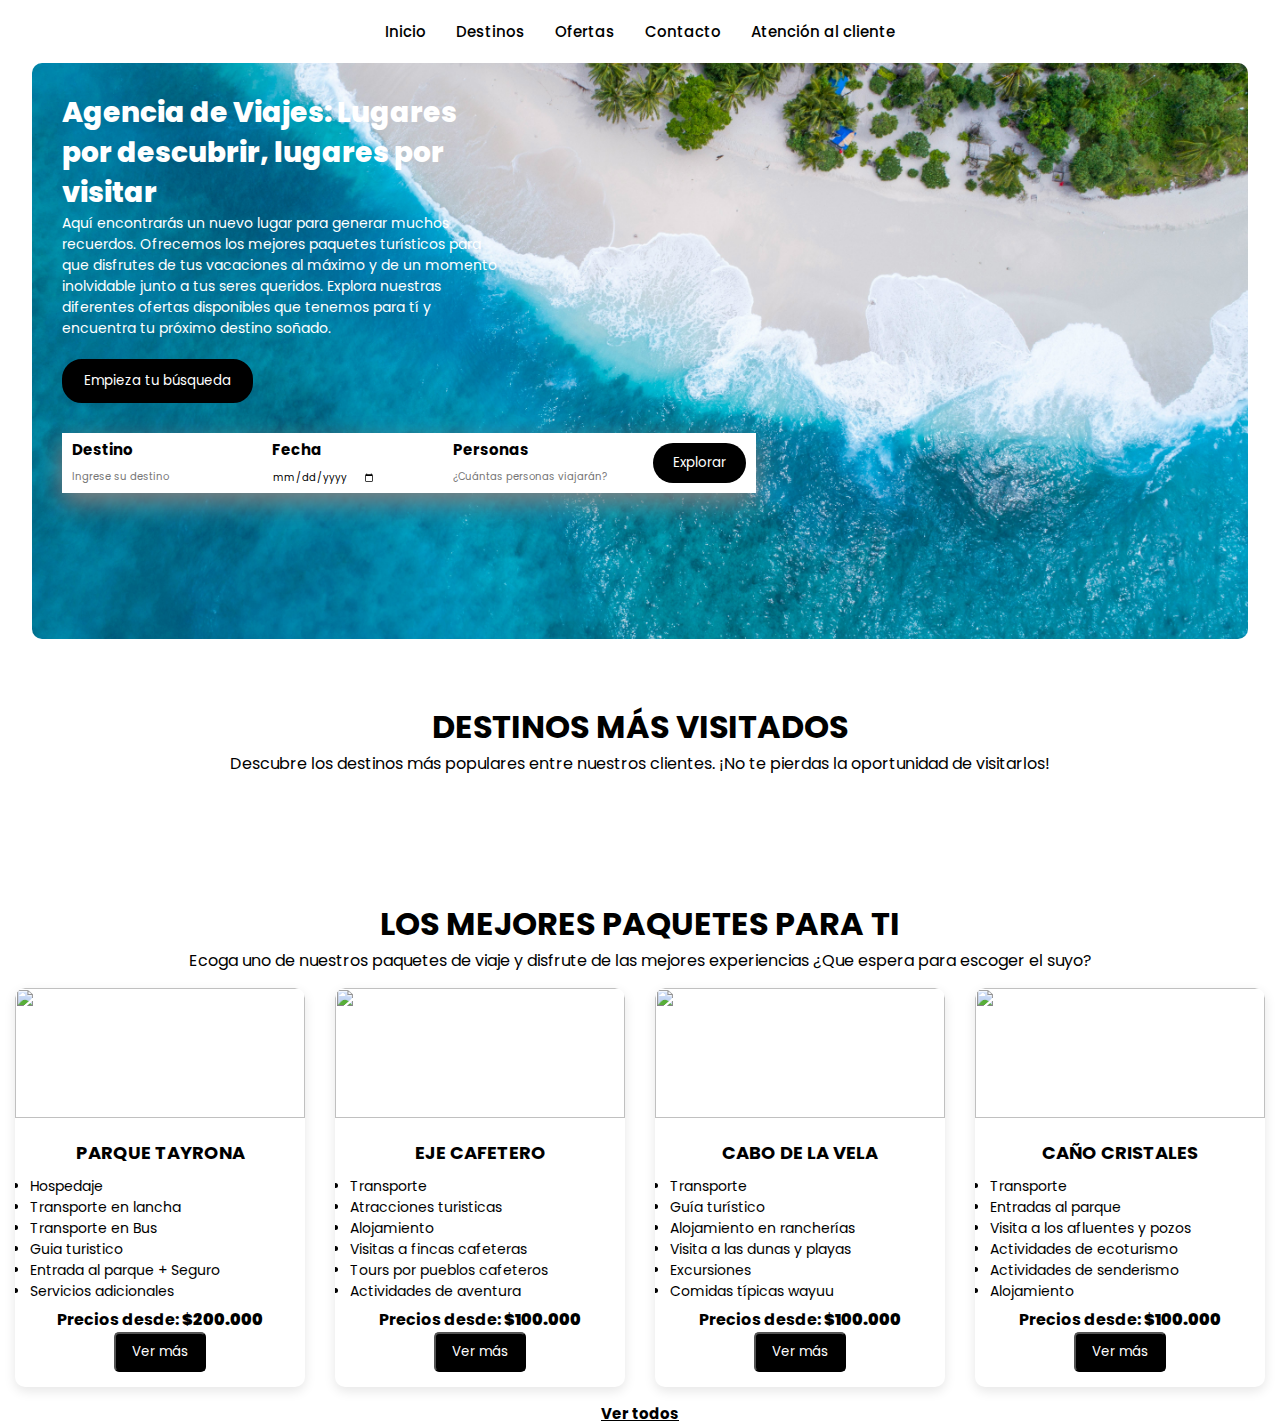
==== commit 61c34335: "Act" ====
--- a/Uni interfaz.html
+++ b/Uni interfaz.html
@@ -84,45 +84,65 @@
                     <img src="./Imagenes/TAYRONA.jpg" alt="">
                     <div class="card-body">
                       <h2>Parque Tayrona</h2>
-                      <p>Descubre el Parque Tayrona con nuestro paquete todo incluido: viaje en lancha, deliciosa comida local y cómodo hospedaje en la naturaleza caribeña.</p>
+                     <li>Hospedaje</li>
+                     <li>Transporte en lancha</li>
+                     <li>Transporte en Bus</li>
+                     <li>Guia turistico</li>
+                     <li>Entrada al parque + Seguro</li>
+                     <li>Servicios adicionales</li>
                       <h6>Precios desde: <strong>$200.000</strong></h6>
-                      <button class="btn">Más informacion</button>
+                      <button class="btn">Ver más</button>
                     </div>
                   </div>
 
               <div class="card">
                 <img src="./Imagenes/eje.jpg" alt="">
                 <div class="card-body">
-                  <h2>Experiencia en el Eje Cafetero</h2>
-                  <p>Descubre el Eje Cafetero con nuestro paquete turístico: haciendas cafeteras, paisajes naturales, gastronomía local y alojamiento encantador.</p>
+                  <h2>Eje Cafetero</h2>
+                     <li>Transporte</li>
+                     <li>Atracciones turisticas</li>
+                     <li>Alojamiento</li>
+                     <li>Visitas a fincas cafeteras</li>
+                     <li>Tours por pueblos cafeteros</li>
+                     <li>Actividades de aventura</li>
                   <h6>Precios desde: <strong>$100.000</strong></h6>
-                  <button class="btn">Más informacion</button>
+                  <button class="btn">Ver más</button>
                 </div>
               </div>
 
               <div class="card">
                 <img src="./Imagenes/vela.jpg" alt="">
                 <div class="card-body">
-                  <h2>Aventura en el Cabo de la Vela</h2>
-                 <p>Explora el Cabo de la Vela con nosotros: playas, cultura wayuu, gastronomía y comodidad.¡Explora la magia de La Guajira con nosotros!</p>
+                  <h2>Cabo de la Vela</h2>
+                     <li>Transporte</li>
+                     <li>Guía turístico</li>
+                     <li>Alojamiento en rancherías</li>
+                     <li>Visita a las dunas y playas</li>
+                     <li>Excursiones</li>
+                     <li>Comidas típicas wayuu</li>
                   <h6>Precios desde: <strong>$100.000</strong></h6>
-                  <button class="btn">Más informacion</button>
+                  <button class="btn">Ver más</button>
                 </div>
               </div>
               
               <div class="card">
                 <img src="./Imagenes/caño.jpg" alt="">
                 <div class="card-body">
-                  <h2>Caño cristales: Meta</h2>
-                  <p>Explora la maravilla natural de Caño Cristales: guía especializado, comida local auténtica y alojamiento acogedor para una experiencia inolvidable en el Meta.</p>
+                  <h2>Caño cristales</h2>
+                     <li>Transporte</li>
+                     <li>Entradas al parque</li>
+                     <li>Visita a los afluentes y pozos</li>
+                     <li>Actividades de ecoturismo</li>
+                     <li>Actividades de senderismo</li>
+                     <li>Alojamiento</li>
                   <h6>Precios desde: <strong>$100.000</strong></h6>
-                  <button class="btn">Más informacion</button>
+                  <button class="btn">Ver más</button>
                 </div>
               </div>
             </div>
         </div>
     <div class="more">
-        <a href="">Ver más</a>
+        <a href="">Ver todos</a>
     </div>
     </section>
 
--- a/style.css
+++ b/style.css
@@ -353,18 +353,19 @@
     box-shadow: rgba(0, 0, 0, 0.1) 0px 4px 12px;
     border-radius: 10px;
     overflow: hidden;
+    width: 300px;
   }
   
   .packages .card img {
     width: 100%;
-    height: 160px;
+    height: 130px;
     object-fit: cover;
     border-radius: 10px 10px 0 0;
   }
   
   .packages .card .card-body {
     padding: 15px;
-    min-height: 180px;
+    min-height: 100px;
     display: flex;
     flex-direction: column;
     justify-content: space-between;
@@ -374,12 +375,12 @@
     font-size: 18px;
     text-transform: uppercase;
     margin-bottom: 10px;
-  }
-  
-  .packages .card .card-body p {
+    text-align: center;
+  }
+  
+  .packages .card .card-body li {
     font-size: 14px;
-    margin-bottom: 5px;
-    flex: 1;
+    margin-bottom: 0;
   }
 
 .packages .card .card-body h6 {
